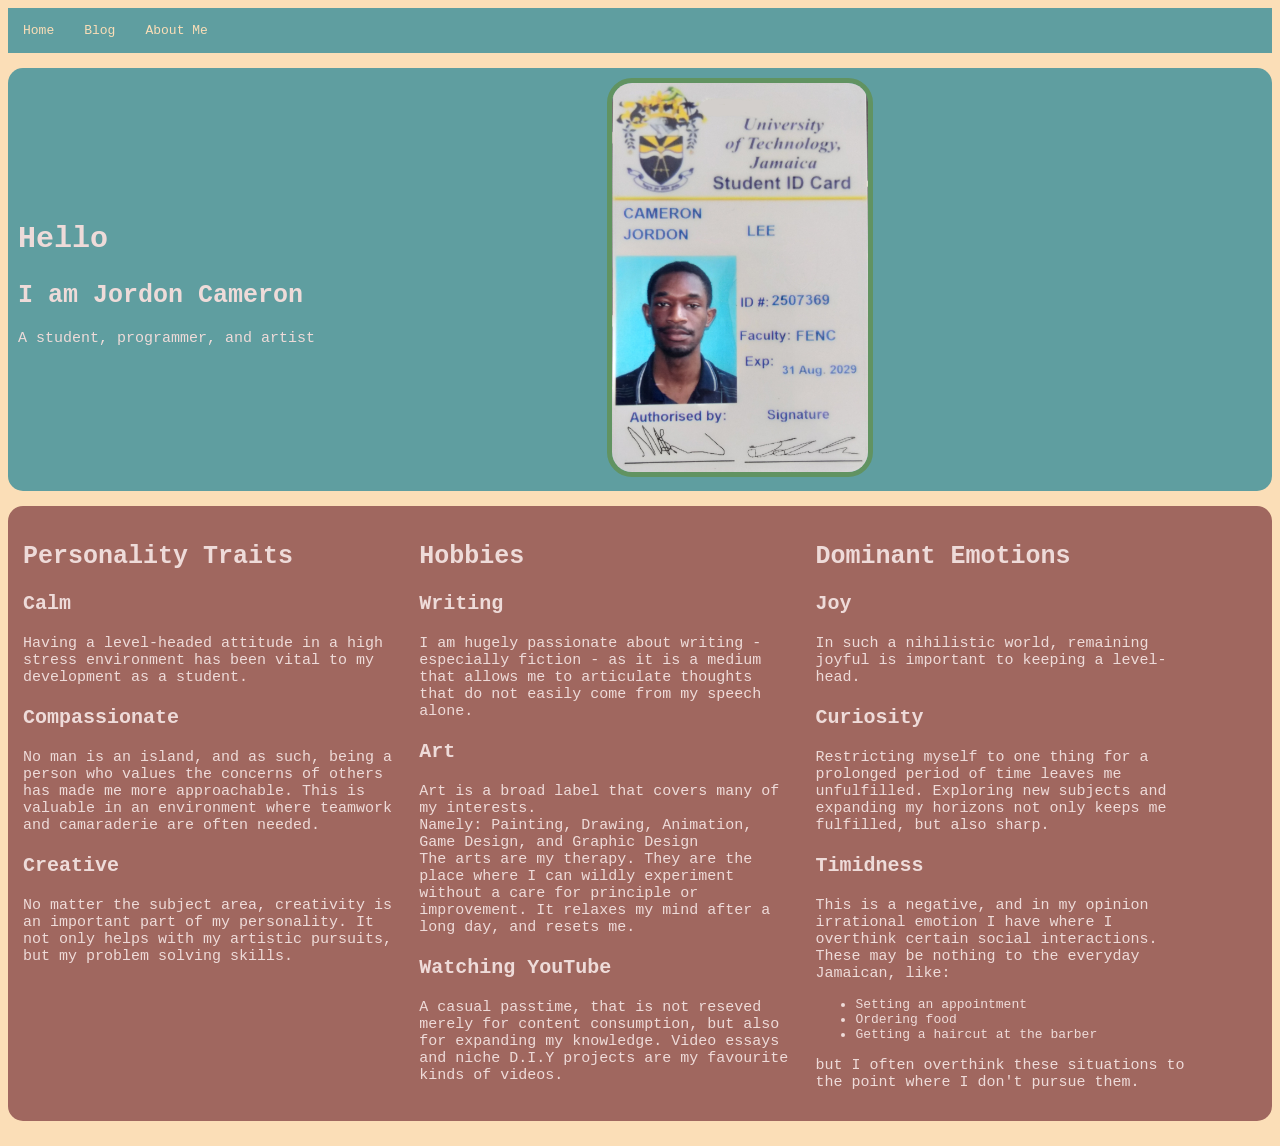
==== index.html @ 49b3eaae "Made changes to the homepage and stylesheet." ====
<!DOCTYPE html>
<html lang="en">
    <head>
        <meta charset="UTF-8">
        <meta name="viewport" content="width=device-width, initial-scale=1.0">
        <link rel="stylesheet" href="style.css">
        <title>Home</title>
    </head>
    <body id="homepage">
        <ul class="navbar">
            <li><a href="index.html">Home</a></li>
            <li><a href="blog.html">Blog</a></li>
            <li><a href="aboutMe.html">About Me</a></li>
        </ul>
        <br>
        <section id="Hpage1">
            <div>
                <h1>Hello</h1>
                <h2>I am Jordon Cameron</h2>
                <p>A student, programmer, and artist</p>
            </div>
            <div>
                <img id="studentID" src="Images\StudentID.jpg" alt="Image not found">
            </div>
        </section>
        <br>
        <section id="Hpage2">
            <div id="Hdiv1">
                <!--Add commentary on how this affects your school life-->
                <h2>Personality Traits</h2>
                <h3>Calm</h3>
                <p>Having a level-headed attitude in a high stress environment has been vital to my development as a student.</p>

                <h3>Compassionate</h3>
                <p>No man is an island, and as such, being a person who values the concerns of others has made me more approachable. This is valuable in an environment where teamwork and camaraderie are often needed.</p>

                <h3>Creative</h3>
                <p>No matter the subject area, creativity is an important part of my personality. It not only helps with my artistic pursuits, but my problem solving skills.</p>
            </div>
            
            <div id="Hdiv1">
                <h2>Hobbies</h2>
                <h3>Writing</h3>
                <p>I am hugely passionate about writing - especially fiction - as it is a medium that allows me to articulate thoughts that do not easily come from my speech alone.</p>

                <h3>Art</h3>
                <p>Art is a broad label that covers many of my interests.
                <br>Namely: Painting, Drawing, Animation, Game Design, and Graphic Design
                <br>The arts are my therapy. They are the place where I can wildly experiment without a care for principle or improvement. It relaxes my mind after a long day, and resets me.</p>

                <h3>Watching YouTube</h3>
                <p>A casual passtime, that is not reseved merely for content consumption, but also for expanding my knowledge. Video essays and niche D.I.Y projects are my favourite kinds of videos.</p>
            </div>

            <div id="Hdiv1">
                <h2>Dominant Emotions</h2>
                <h3>Joy</h3>
                <p>In such a nihilistic world, remaining joyful is important to keeping a level-head.</p>

                <h3>Curiosity</h3>
                <p>Restricting myself to one thing for a prolonged period of time leaves me unfulfilled. Exploring new subjects and expanding my horizons not only keeps me fulfilled, but also sharp.</p>

                <h3>Timidness</h3>
                <p>This is a negative, and in my opinion irrational emotion I have where I overthink certain social interactions. These may be nothing to the everyday Jamaican, like: </p>
                <ul>
                    <li>Setting an appointment</li>
                    <li>Ordering food</li>
                    <li>Getting a haircut at the barber</li>
                </ul>
                <p> but I often overthink these situations to the point where I don't pursue them.</p>
            </div>
        </section>
    </body>
</html>
---- style.css ----
* {
    font-family: monospace;
    font-size: 100%;
}
h1 {
    font-size: 30px;
}
h2 {
    font-size: 25px;
}
h3 {
    font-size: 20px;
}
p {
    font-size: 15px;
}
/*Navigation bar Styles*/
.navbar{
    background-color: cadetblue;
    list-style-type: none;
    margin: 0;
    padding: 0;
    display: flex;
}
.navbar li a{
    display: block;
    color: rgb(251, 222, 183);
    padding: 15px 15px;
    text-decoration: none;
}
.navbar li a:hover{
    background-color: rgb(82, 202, 170);
}
/*Homepage Styles*/
#homepage{
    background-color: rgb(251, 222, 183);
}
#homepage section{
    color: rgb(238, 219, 217);
}
#studentID{
    width: 45%;
    height: auto;
    border: 5px solid transparent;
    border-radius: 25px;
    border-color: rgb(97, 147, 97);
}

#Hpage1{
    background-color: cadetblue;
    border-radius: 15px;
    display: flex;
    flex-direction: row;
    align-items: center;
    flex-wrap: wrap;
}
#Hpage1 div{
    margin: 10px;
    flex: 0 0 auto;
    width: 45%;
}

#Hpage2{
    background-color: rgb(160, 103, 95);
    border-radius: 15px;
    padding: 5px;
    display: flex;
    flex-direction: row;
    flex-wrap: wrap;
}
#Hdiv1{
    margin: 10px;
    flex: 0 0 auto;
    width: 30%;
}
/*Blog Styles*/
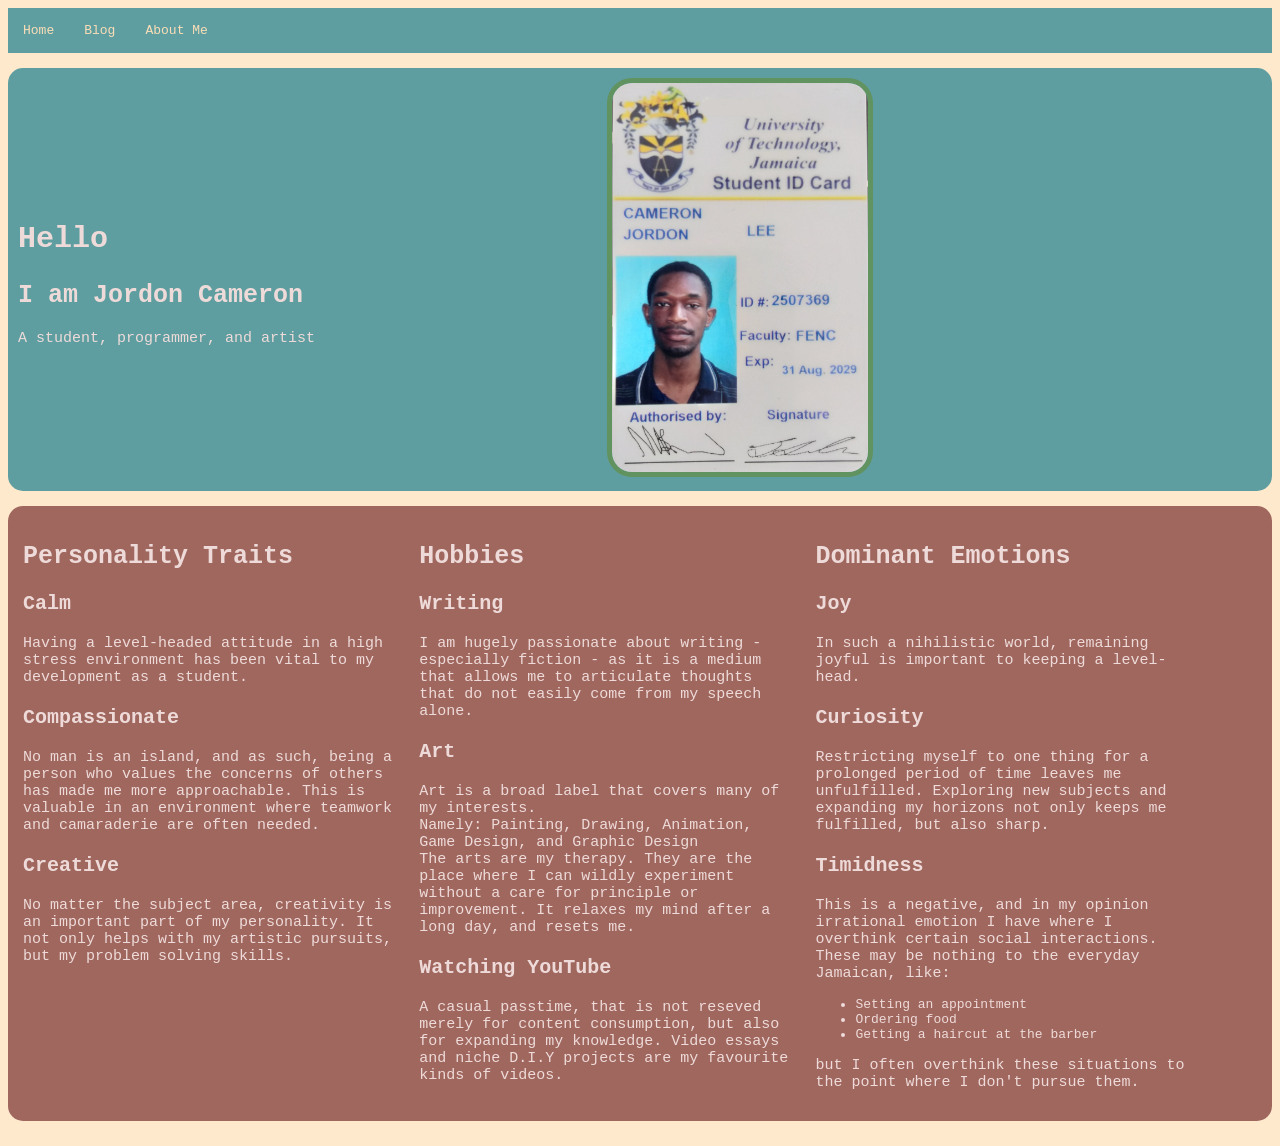
==== commit 6698fbb3: "Changes were made to the site" ====
--- a/index.html
+++ b/index.html
@@ -6,7 +6,7 @@
         <link rel="stylesheet" href="style.css">
         <title>Home</title>
     </head>
-    <body id="homepage">
+    <body id="indexpage">
         <ul class="navbar">
             <li><a href="index.html">Home</a></li>
             <li><a href="blog.html">Blog</a></li>
@@ -20,6 +20,7 @@
                 <p>A student, programmer, and artist</p>
             </div>
             <div>
+                <!--Remember to make clicking this send an email.-->
                 <img id="studentID" src="Images\StudentID.jpg" alt="Image not found">
             </div>
         </section>
--- a/style.css
+++ b/style.css
@@ -32,10 +32,14 @@
     background-color: rgb(82, 202, 170);
 }
 /*Homepage Styles*/
-#homepage{
-    background-color: rgb(251, 222, 183);
+#homepage,
+#indexpage,
+#aboutmepage{
+    background-color: rgb(255, 233, 205);
 }
-#homepage section{
+#homepage section,
+#indexpage section,
+#aboutmepage section{
     color: rgb(238, 219, 217);
 }
 #studentID{
@@ -73,4 +77,59 @@
     flex: 0 0 auto;
     width: 30%;
 }
-/*Blog Styles*/+/*Blog Styles*/
+#Bpage1 div{
+    margin: 10px;
+    padding: 10px;
+    border-radius: 5px;
+    background-color: rgb(160, 103, 95);
+}
+#amprt1{
+    margin: 10px;
+    padding: 10px;
+    border-radius: 5px;
+    color: rgb(251, 222, 183);
+    background-color: indianred;
+}
+#amprt2{
+    margin: 10px;
+    padding: 10px;
+    border-radius: 5px;
+    color: rgb(251, 222, 183);
+    background-color: indianred;
+}
+#amprt3{
+    margin: 10px;
+    padding: 10px;
+    border-radius: 5px;
+    color: rgb(251, 222, 183);
+    background-color: indianred;
+}
+#amprt4{
+    margin: 10px;
+    padding: 10px;
+    border-radius: 5px;
+    color: rgb(251, 222, 183);
+    background-color: indianred;
+}
+#amprt5{
+    margin: 10px;
+    padding: 10px;
+    border-radius: 5px;
+    color: rgb(251, 222, 183);
+    background-color: indianred;
+}
+#amprt6{
+    margin: 10px;
+    padding: 10px;
+    border-radius: 5px;
+    color: rgb(251, 222, 183);
+    background-color: indianred;
+}
+#amprt7{
+    margin: 10px;
+    padding: 10px;
+    border-radius: 5px;
+    color: rgb(251, 222, 183);
+    background-color: indianred;
+}
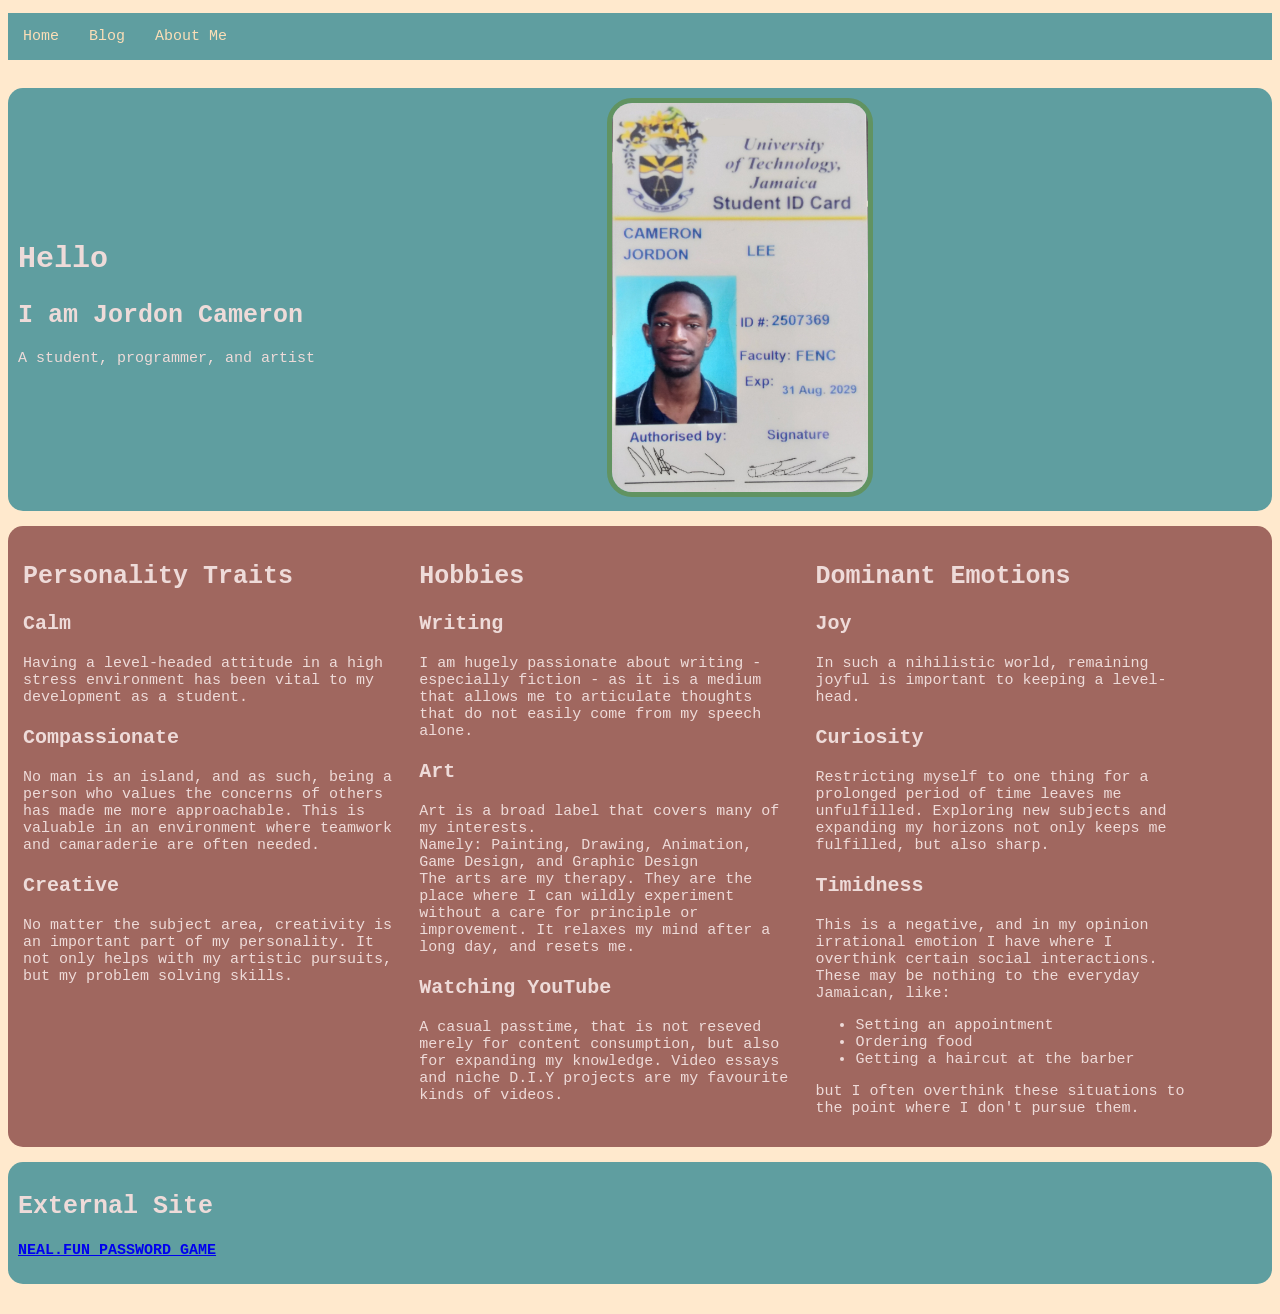
==== commit 6bf266e9: "Added external link to site" ====
--- a/index.html
+++ b/index.html
@@ -20,8 +20,9 @@
                 <p>A student, programmer, and artist</p>
             </div>
             <div>
-                <!--Remember to make clicking this send an email.-->
-                <img id="studentID" src="Images\StudentID.jpg" alt="Image not found">
+                <a href="mailto:jordoncam11@gmail.com?subject=Website%20Portfolio%20Assignment">
+                    <img id="studentID" src="Images\StudentID.jpg" alt="Image not found">
+                </a>
             </div>
         </section>
         <br>
@@ -71,5 +72,10 @@
                 <p> but I often overthink these situations to the point where I don't pursue them.</p>
             </div>
         </section>
+        <br>
+        <section id="Hpage3">
+            <h2>External Site</h2>
+            <a href="https://neal.fun/password-game/"><p><b>NEAL.FUN PASSWORD GAME</b></p></a>
+        </section>
     </body>
 </html>
--- a/style.css
+++ b/style.css
@@ -11,14 +11,16 @@
 h3 {
     font-size: 20px;
 }
-p {
+p{
+    font-size: 15px;
+}
+li{
     font-size: 15px;
 }
 /*Navigation bar Styles*/
 .navbar{
     background-color: cadetblue;
     list-style-type: none;
-    margin: 0;
     padding: 0;
     display: flex;
 }
@@ -77,59 +79,74 @@
     flex: 0 0 auto;
     width: 30%;
 }
+#Hpage3{
+    background-color: cadetblue;
+    border-radius: 15px;
+    padding: 10px;
+}
 /*Blog Styles*/
+#aboutmepage h1{
+    color: rgb(212, 176, 60);
+}
+#aboutmepage h2{
+    color: rgb(212, 176, 60);
+    background-color: cornsilk;
+}
 #Bpage1 div{
-    margin: 10px;
     padding: 10px;
     border-radius: 5px;
     background-color: rgb(160, 103, 95);
 }
 #amprt1{
-    margin: 10px;
     padding: 10px;
     border-radius: 5px;
     color: rgb(251, 222, 183);
     background-color: indianred;
 }
 #amprt2{
-    margin: 10px;
+    padding: 10px;
+    display: flex;
+    flex-direction: row;
+    border-radius: 5px;
+    color: rgb(251, 222, 183);
+    background-color: rgb(92, 147, 205);
+}
+#amprt2 #table{
+    display: flex;
+    flex-direction: row;
+}
+#amprt2 #table li{
+    list-style-type: none;
+    text-decoration: none;
+}
+#amprt3{
     padding: 10px;
     border-radius: 5px;
     color: rgb(251, 222, 183);
-    background-color: indianred;
+    background-color: rgb(92, 147, 205);
 }
-#amprt3{
-    margin: 10px;
+#amprt4{
     padding: 10px;
     border-radius: 5px;
     color: rgb(251, 222, 183);
-    background-color: indianred;
+    background-color: rgb(210, 170, 70);
 }
-#amprt4{
-    margin: 10px;
+#amprt5{
     padding: 10px;
     border-radius: 5px;
     color: rgb(251, 222, 183);
-    background-color: indianred;
+    
+    background-color: rgb(92, 147, 205);
 }
-#amprt5{
-    margin: 10px;
+#amprt6{
     padding: 10px;
     border-radius: 5px;
     color: rgb(251, 222, 183);
-    background-color: indianred;
+    background-color: rgb(210, 170, 70);
 }
-#amprt6{
-    margin: 10px;
+#amprt7{
     padding: 10px;
     border-radius: 5px;
     color: rgb(251, 222, 183);
-    background-color: indianred;
-}
-#amprt7{
-    margin: 10px;
-    padding: 10px;
-    border-radius: 5px;
-    color: rgb(251, 222, 183);
-    background-color: indianred;
+    background-color: rgb(92, 147, 205);
 }
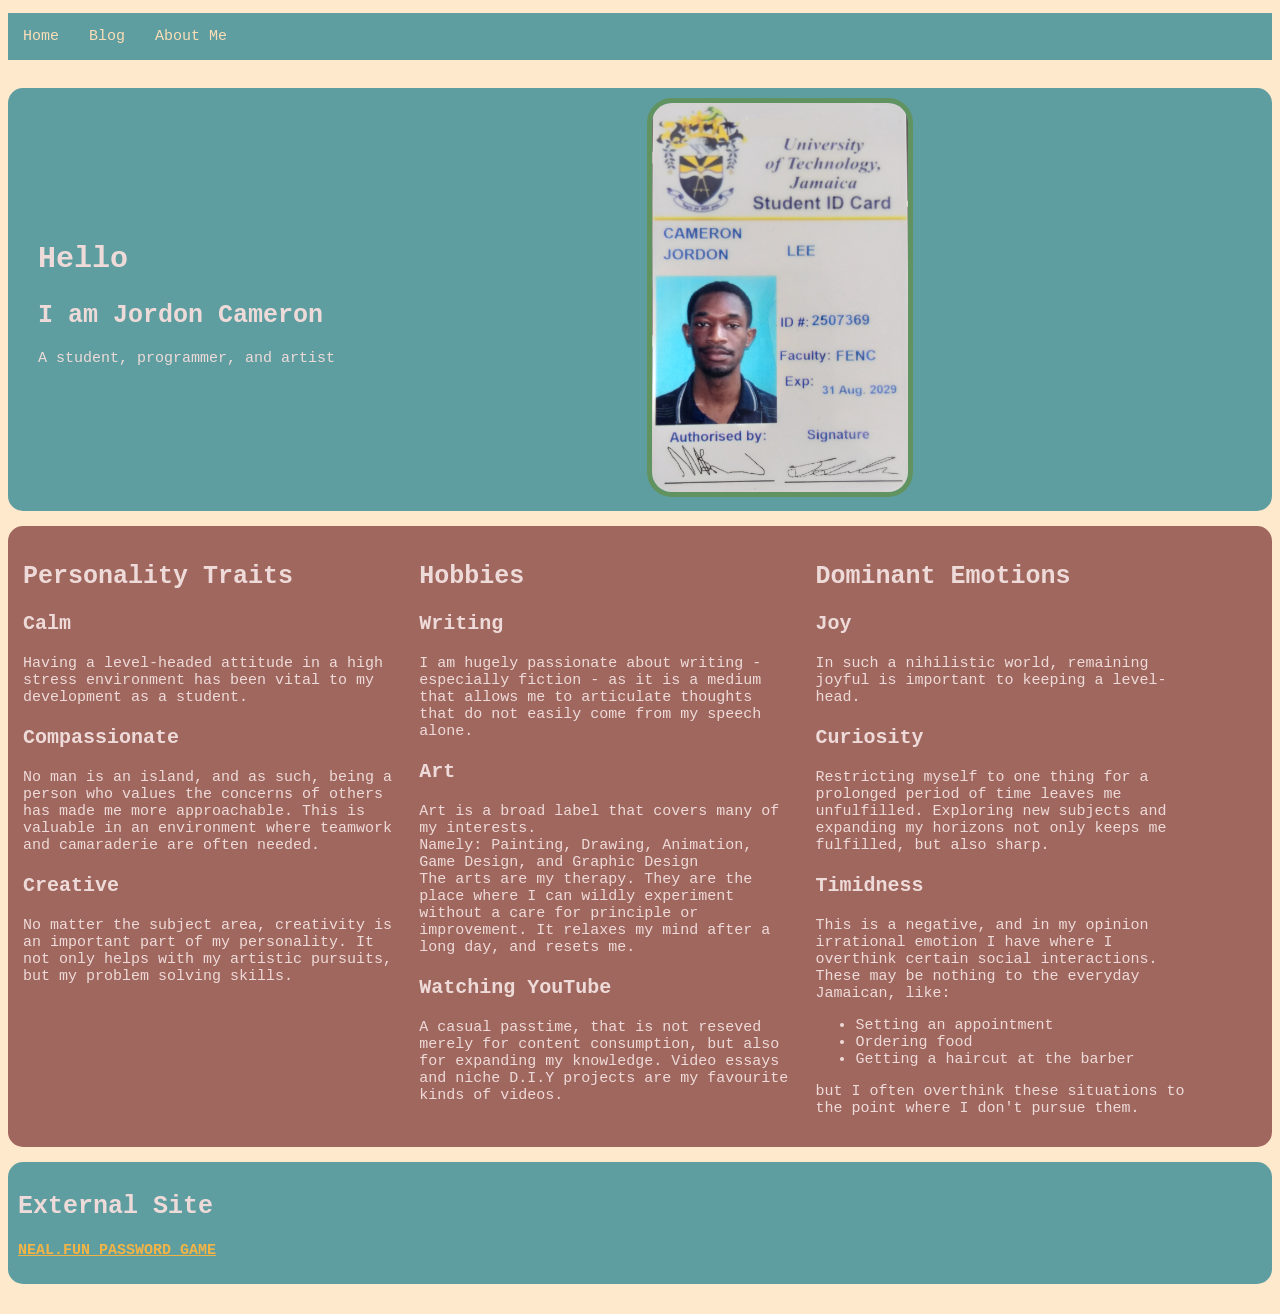
==== commit 6144d231: "Made changes to website" ====
--- a/index.html
+++ b/index.html
@@ -13,21 +13,21 @@
             <li><a href="aboutMe.html">About Me</a></li>
         </ul>
         <br>
-        <section id="Hpage1">
-            <div>
+        <section class="Hpage1">
+            <div id="H1div1">
                 <h1>Hello</h1>
                 <h2>I am Jordon Cameron</h2>
                 <p>A student, programmer, and artist</p>
             </div>
             <div>
-                <a href="mailto:jordoncam11@gmail.com?subject=Website%20Portfolio%20Assignment">
+                <a href="mailto:jordoncam11@gmail.com?subject=Re:%20Website%20Portfolio%20Assignment">
                     <img id="studentID" src="Images\StudentID.jpg" alt="Image not found">
                 </a>
             </div>
         </section>
         <br>
-        <section id="Hpage2">
-            <div id="Hdiv1">
+        <section class="Hpage2">
+            <div id="H2div">
                 <!--Add commentary on how this affects your school life-->
                 <h2>Personality Traits</h2>
                 <h3>Calm</h3>
@@ -40,7 +40,7 @@
                 <p>No matter the subject area, creativity is an important part of my personality. It not only helps with my artistic pursuits, but my problem solving skills.</p>
             </div>
             
-            <div id="Hdiv1">
+            <div id="H2div">
                 <h2>Hobbies</h2>
                 <h3>Writing</h3>
                 <p>I am hugely passionate about writing - especially fiction - as it is a medium that allows me to articulate thoughts that do not easily come from my speech alone.</p>
@@ -54,7 +54,7 @@
                 <p>A casual passtime, that is not reseved merely for content consumption, but also for expanding my knowledge. Video essays and niche D.I.Y projects are my favourite kinds of videos.</p>
             </div>
 
-            <div id="Hdiv1">
+            <div id="H2div">
                 <h2>Dominant Emotions</h2>
                 <h3>Joy</h3>
                 <p>In such a nihilistic world, remaining joyful is important to keeping a level-head.</p>
@@ -73,7 +73,7 @@
             </div>
         </section>
         <br>
-        <section id="Hpage3">
+        <section class="Hpage3">
             <h2>External Site</h2>
             <a href="https://neal.fun/password-game/"><p><b>NEAL.FUN PASSWORD GAME</b></p></a>
         </section>
--- a/style.css
+++ b/style.css
@@ -16,6 +16,9 @@
 }
 li{
     font-size: 15px;
+}
+a{
+    color: rgb(243, 180, 70);
 }
 /*Navigation bar Styles*/
 .navbar{
@@ -52,7 +55,7 @@
     border-color: rgb(97, 147, 97);
 }
 
-#Hpage1{
+.Hpage1{
     background-color: cadetblue;
     border-radius: 15px;
     display: flex;
@@ -60,13 +63,16 @@
     align-items: center;
     flex-wrap: wrap;
 }
-#Hpage1 div{
+.Hpage1 div{
     margin: 10px;
     flex: 0 0 auto;
     width: 45%;
 }
+#H1div1{
+    padding: 20px;
+}
 
-#Hpage2{
+.Hpage2{
     background-color: rgb(160, 103, 95);
     border-radius: 15px;
     padding: 5px;
@@ -74,12 +80,12 @@
     flex-direction: row;
     flex-wrap: wrap;
 }
-#Hdiv1{
+#H2div{
     margin: 10px;
     flex: 0 0 auto;
     width: 30%;
 }
-#Hpage3{
+.Hpage3{
     background-color: cadetblue;
     border-radius: 15px;
     padding: 10px;
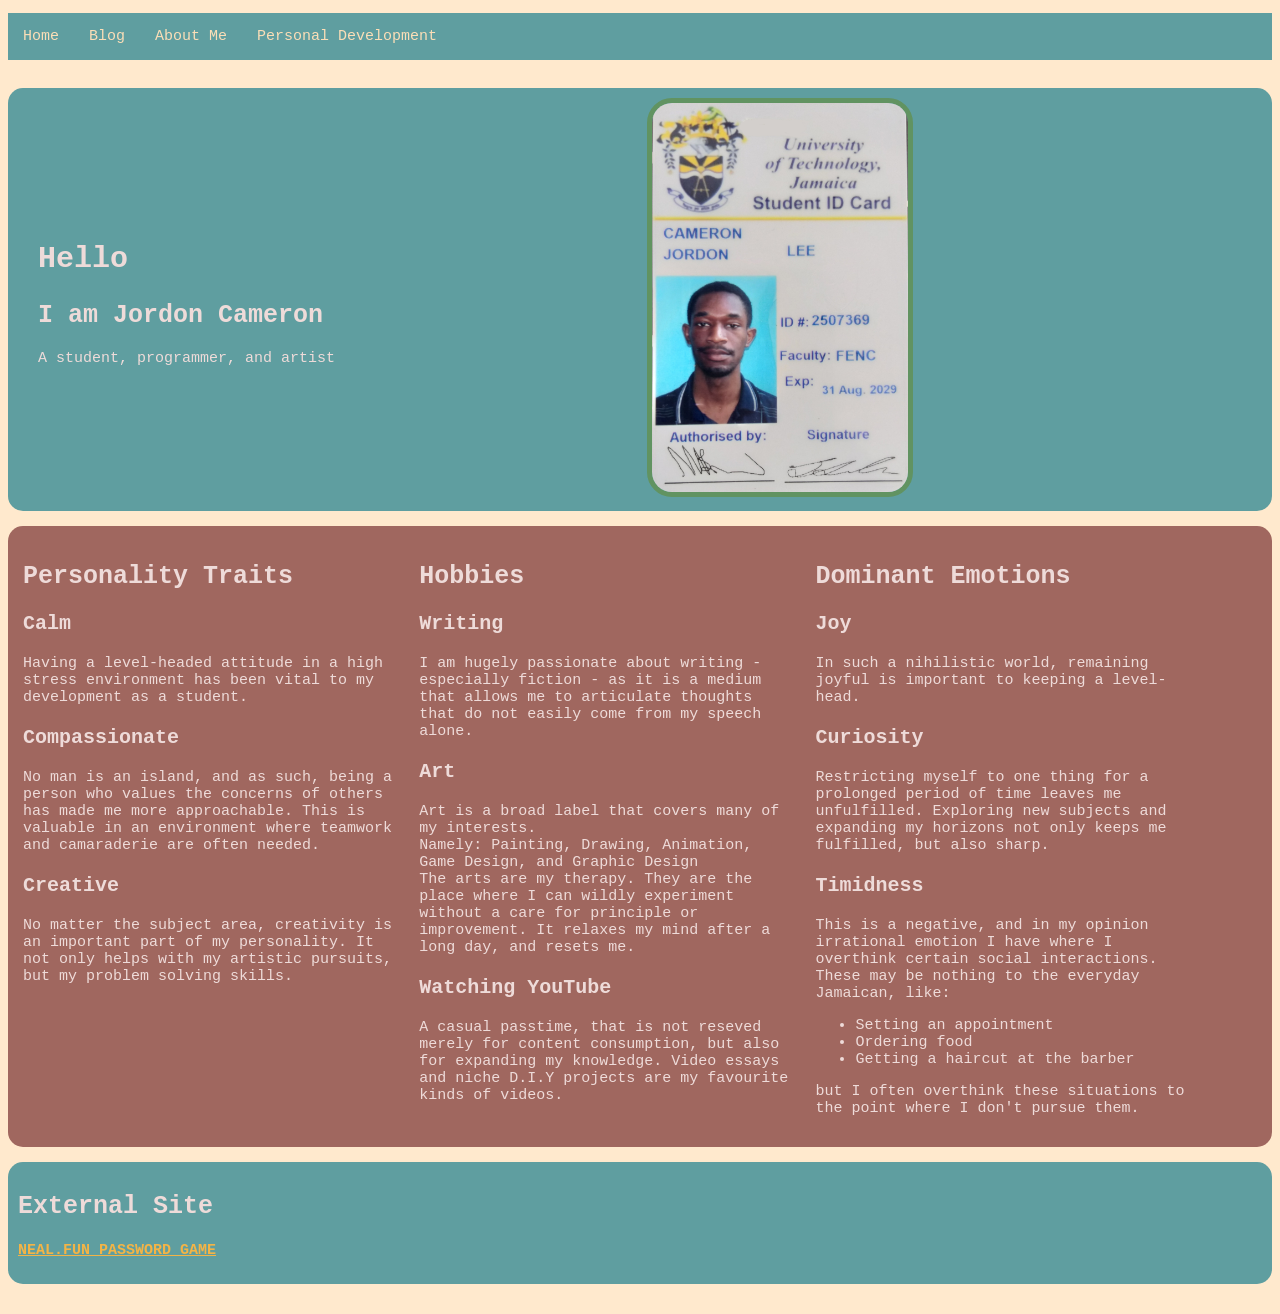
==== commit cb6e037e: "Added to personal development page" ====
--- a/index.html
+++ b/index.html
@@ -11,6 +11,7 @@
             <li><a href="index.html">Home</a></li>
             <li><a href="blog.html">Blog</a></li>
             <li><a href="aboutMe.html">About Me</a></li>
+            <li><a href="personalDevelopment.html">Personal Development</a></li>
         </ul>
         <br>
         <section class="Hpage1">
--- a/style.css
+++ b/style.css
@@ -37,12 +37,13 @@
     background-color: rgb(82, 202, 170);
 }
 /*Homepage Styles*/
-#homepage,
 #indexpage,
-#aboutmepage{
+#blogpage,
+#aboutmepage,
+#personaldevelopmentpage{
     background-color: rgb(255, 233, 205);
 }
-#homepage section,
+#blogpage section,
 #indexpage section,
 #aboutmepage section{
     color: rgb(238, 219, 217);
